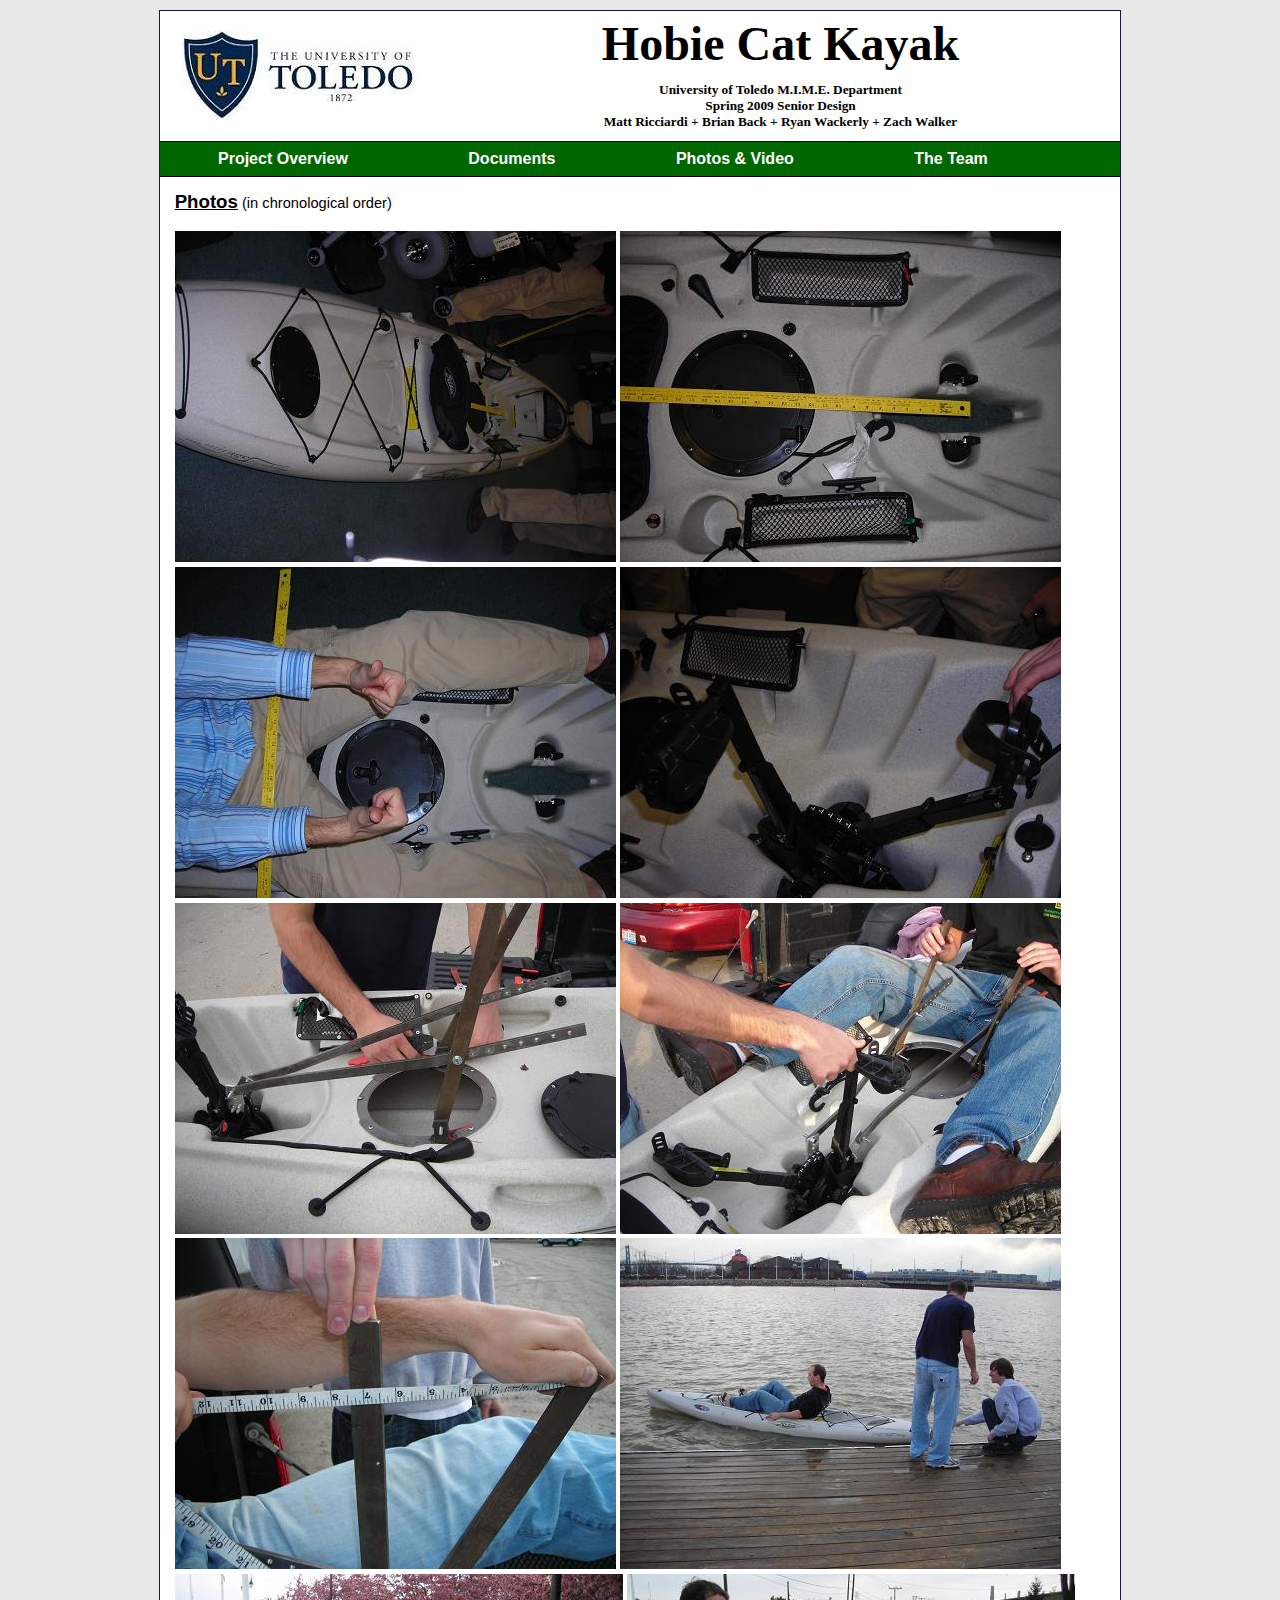
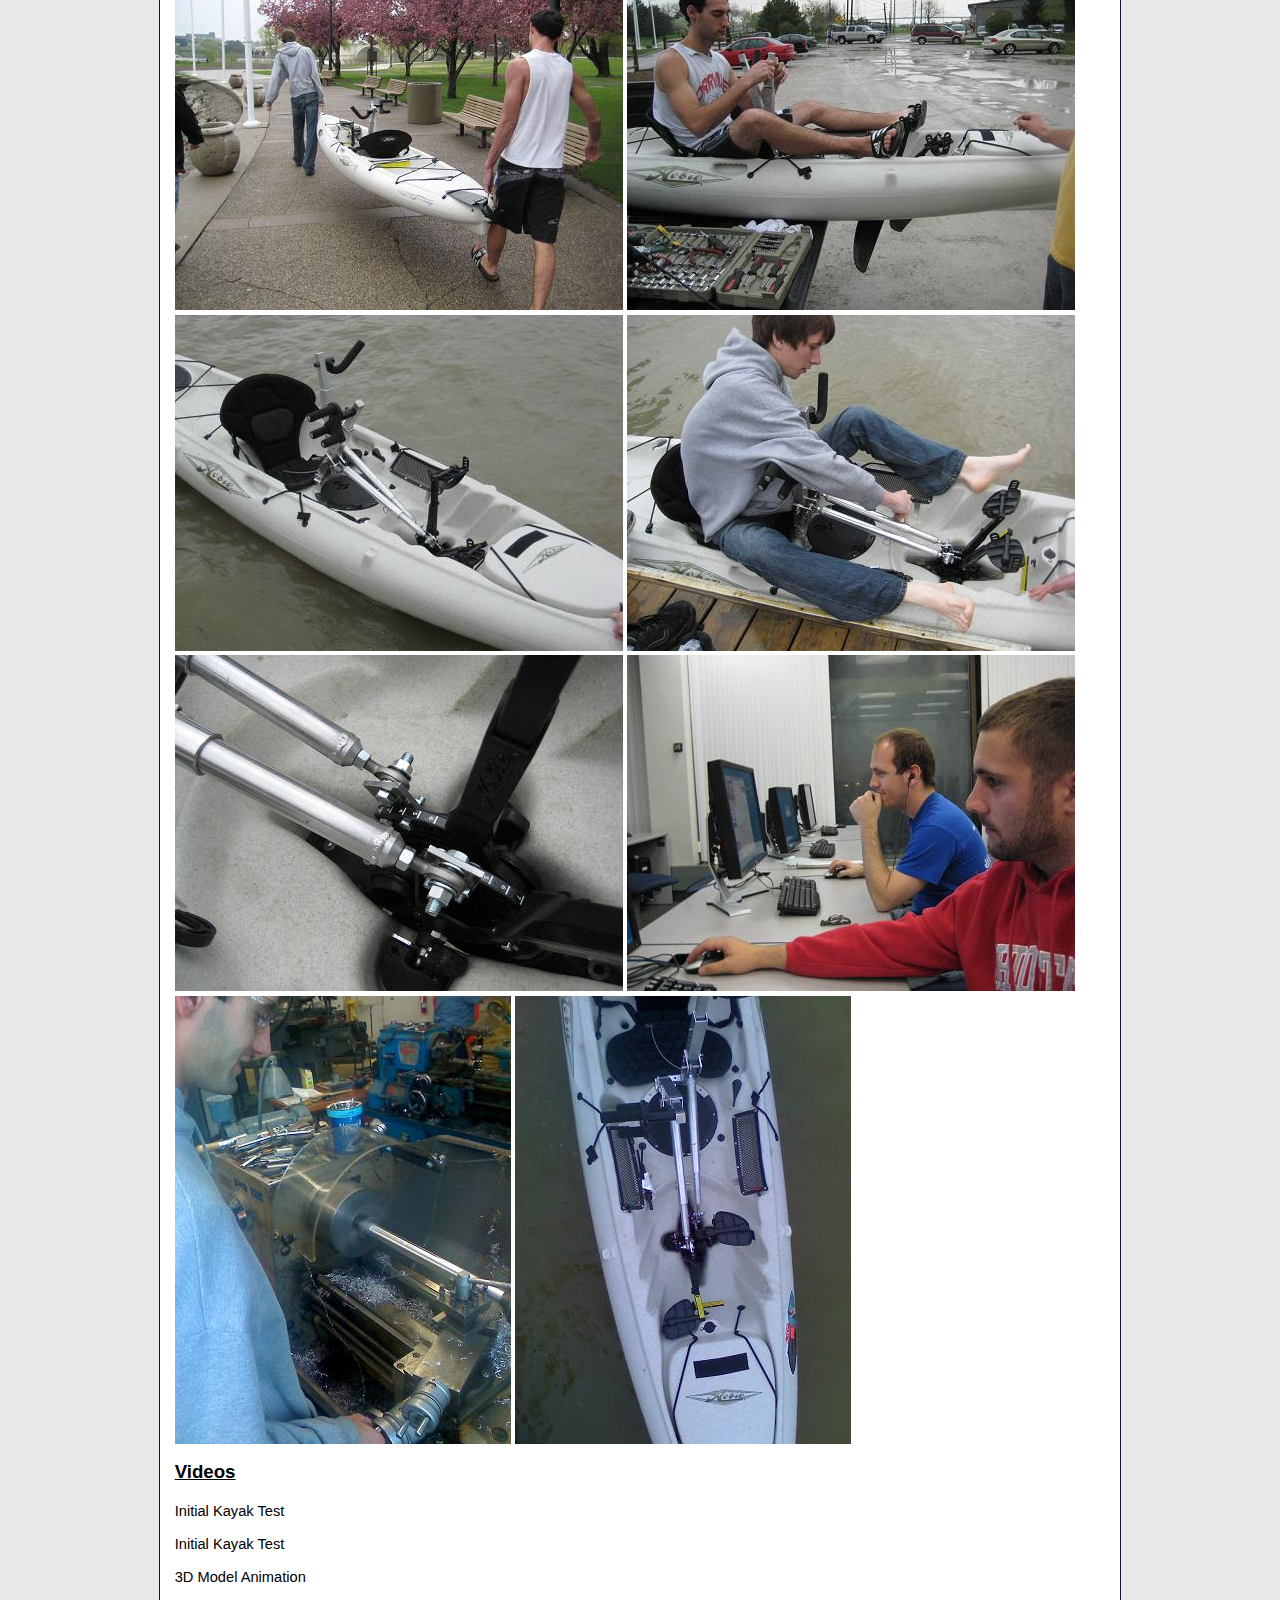
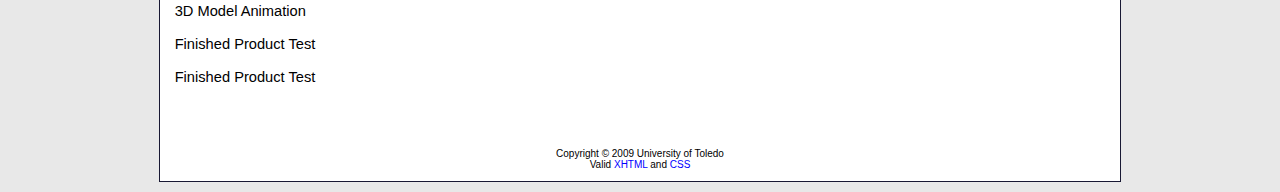
==== media.html @ 9b0a0e20 "Initial upload to Git" ====
<!DOCTYPE html PUBLIC "-//W3C//DTD XHTML 1.0 Strict//EN" "http://www.w3.org/TR/xhtml1/DTD/xhtml1-strict.dtd">
<html xmlns="http://www.w3.org/1999/xhtml" lang="en" xml:lang="en">
<head>
	<title>UT MIME Senior Design Spring 2009 | Hobie Cat Kayak | Photos &amp; Video</title>
	<meta http-equiv="Content-Type" content="text/html; charset=iso-8859-1" />
	<link rel="stylesheet" type="text/css" href="seniordesign.css" />
	<script type="text/javascript" src="swfobject.js"></script>
	<!-- Zach Walker 04-May-2009 http://www.zachwalker.net -->
</head>
<body>
<div class="main">
	<div class="header">
		<img src="images/utlogo.jpg" alt="UT Logo"/>
		<h1>Hobie Cat Kayak</h1>
		<h2>University of Toledo M.I.M.E. Department<br />Spring 2009 Senior Design<br />Matt Ricciardi + Brian Back + Ryan Wackerly + Zach Walker</h2>
	</div>
	<div class="navbar">
		<ul>
			<li><a href="index.html">Project Overview</a></li>
			<li><a href="documents.html">Documents</a></li>
			<li><a href="media.html">Photos &amp; Video</a></li>
			<li><a href="team.html">The Team</a></li>
		</ul>
	</div>
	<div class="content">
		<p><span class="sectionheader">Photos</span> (in chronological order)<br /><br />
		<img src="images/photo1.jpg" alt=""/> <img src="images/photo2.jpg" alt="temp" /> <img src="images/photo3.jpg" alt="temp" /> <img src="images/photo4.jpg" alt="temp" /> <img src="images/photo5.jpg" alt="temp" /> <img src="images/photo6.jpg" alt="temp" /> <img src="images/photo7.jpg" alt="temp" /> <img src="images/photo8.jpg" alt="temp" /> <img src="images/photo9.jpg" alt="temp" /> <img src="images/photo10.jpg" alt="temp" /> <img src="images/photo11.jpg" alt="temp" /> <img src="images/photo12.jpg" alt="temp" /> <img src="images/photo13.jpg" alt="temp" /> <img src="images/photo14.jpg" alt="temp" /> <img src="images/photo15portrait.jpg" alt="temp" /> <img src="images/photo16portrait.jpg" alt="temp" /> 
		</p>
		<p><span class="sectionheader">Videos</span><br /><br />
		Initial Kayak Test</p>
		<div id="player1">Initial Kayak Test</div> <script type="text/javascript">var so = new SWFObject('player.swf','mpl','320','240','8');so.addParam('allowscriptaccess','always');so.addParam('menu','false');so.addVariable('overstretch','true');so.addParam('allowfullscreen','true');so.addVariable('height','240');so.addVariable('width','320');so.addVariable('autostart','false'); so.addVariable('searchbar','false');so.addVariable('file','kayak_test.flv');so.write('player1');</script><!-- legacy player code<embedsrc="player.swf"width="320"height="240"allowscriptaccess="always"allowfullscreen="true" flashvars="height=240&width=320&file=kayak_test.flv /> -->
		<p>3D Model Animation</p>
		<div id="player2">3D Model Animation</div> <script type="text/javascript">var so = new SWFObject('player.swf','mpl','320','240','8');so.addParam('allowscriptaccess','always');so.addParam('menu','false');so.addVariable('overstretch','true');so.addParam('allowfullscreen','true');so.addVariable('height','240');so.addVariable('width','320');so.addVariable('autostart','false'); so.addVariable('searchbar','false');so.addVariable('file','kinematic.flv');so.write('player2');</script>
		<p>Finished Product Test</p>
		<div id="player3">Finished Product Test</div> <script type="text/javascript">var so = new SWFObject('player.swf','mpl','320','240','8');so.addParam('allowscriptaccess','always');so.addParam('menu','false');so.addVariable('overstretch','true');so.addParam('allowfullscreen','true');so.addVariable('height','240');so.addVariable('width','320');so.addVariable('autostart','false'); so.addVariable('searchbar','false');so.addVariable('file','final_test.flv');so.write('player3');</script>
	<p>&nbsp;</p>
	</div>
	<div class="footer">
		<p>Copyright &copy; 2009 University of Toledo<br />
		Valid <a href="http://validator.w3.org/check?uri=referer">XHTML</a> and <a href="http://jigsaw.w3.org/css-validator/check/referer">CSS</a></p>
		<!-- Zach Walker 04-May-2009 http://www.zachwalker.net -->
	</div>
</div>
</body>
</html>
---- seniordesign.css ----
/* Zach Walker 04-May-2009 http://www.zachwalker.net */
body {
	margin: 10px;
	padding: 0;
	font-family: Arial, sans-serif;
	font-size: 11pt;
	background-color: #E8E8E8;
	}
a:link {
	color: #0000FF;
	text-decoration: none;
}
a:visited {
	color: #0000FF;
	text-decoration: none;
}
a:hover {
	text-decoration: underline;
}
div.main {
	text-align: left;
	margin: 0 auto;
	width: 960px;
	background-color: #FFFFFF;
	color: #000000;
	border: 1px solid #181833;
}
div.header {
	font-family: Georgia;
	text-align: center;
}
div.header img {
	float: left;
	clear: left;
	margin: 1em 1.5em;
}
h1 {
	margin: .1em 0;
	font-size: 36pt;
}
h2 {
	font-size: 10pt;
}
div.navbar {
	height: 34px;
	width: 100%;
	border-top: solid #000000 1px;
	border-bottom: solid #000000 1px;
	background-color: #006600;
}
div.navbar ul {
	margin: 0px;
	padding: 0px;
	font-family: Verdana, sans-serif;
	font-size: 12pt;
	line-height: 34px;
	white-space: nowrap;
	font-weight: bold;
}
div.navbar li {
	list-style-type: none;
	display: inline;
}
div.navbar li a {
	text-decoration: none;
	padding: 7px 58px;
	color: #FFFFFF;
}
div.navbar li a:link {
    color: #FFFFFF;
}
div.navbar li a:hover {
    background-color: #005500;
	text-decoration: underline;
}
div.content {
	clear: both;
	padding: 0.1em 1em;
	line-height: 14pt
}
div.content span.sectionheader {
	font-size: 14pt;
	font-weight: bold;
	text-decoration: underline;
}
div.content table.sponsors td {
	padding: 10px;
	padding-right: 50px;
}
div.footer {
	padding: .1em;
	font-size: 7.5pt;
	clear: both;
	text-align: center;
}
div.pic {
	position: relative;
	display: inline;
	float: right;
	padding-left: .5em;
	padding-top: .5em;
}
/* Zach Walker 04-May-2009 http://www.zachwalker.net */
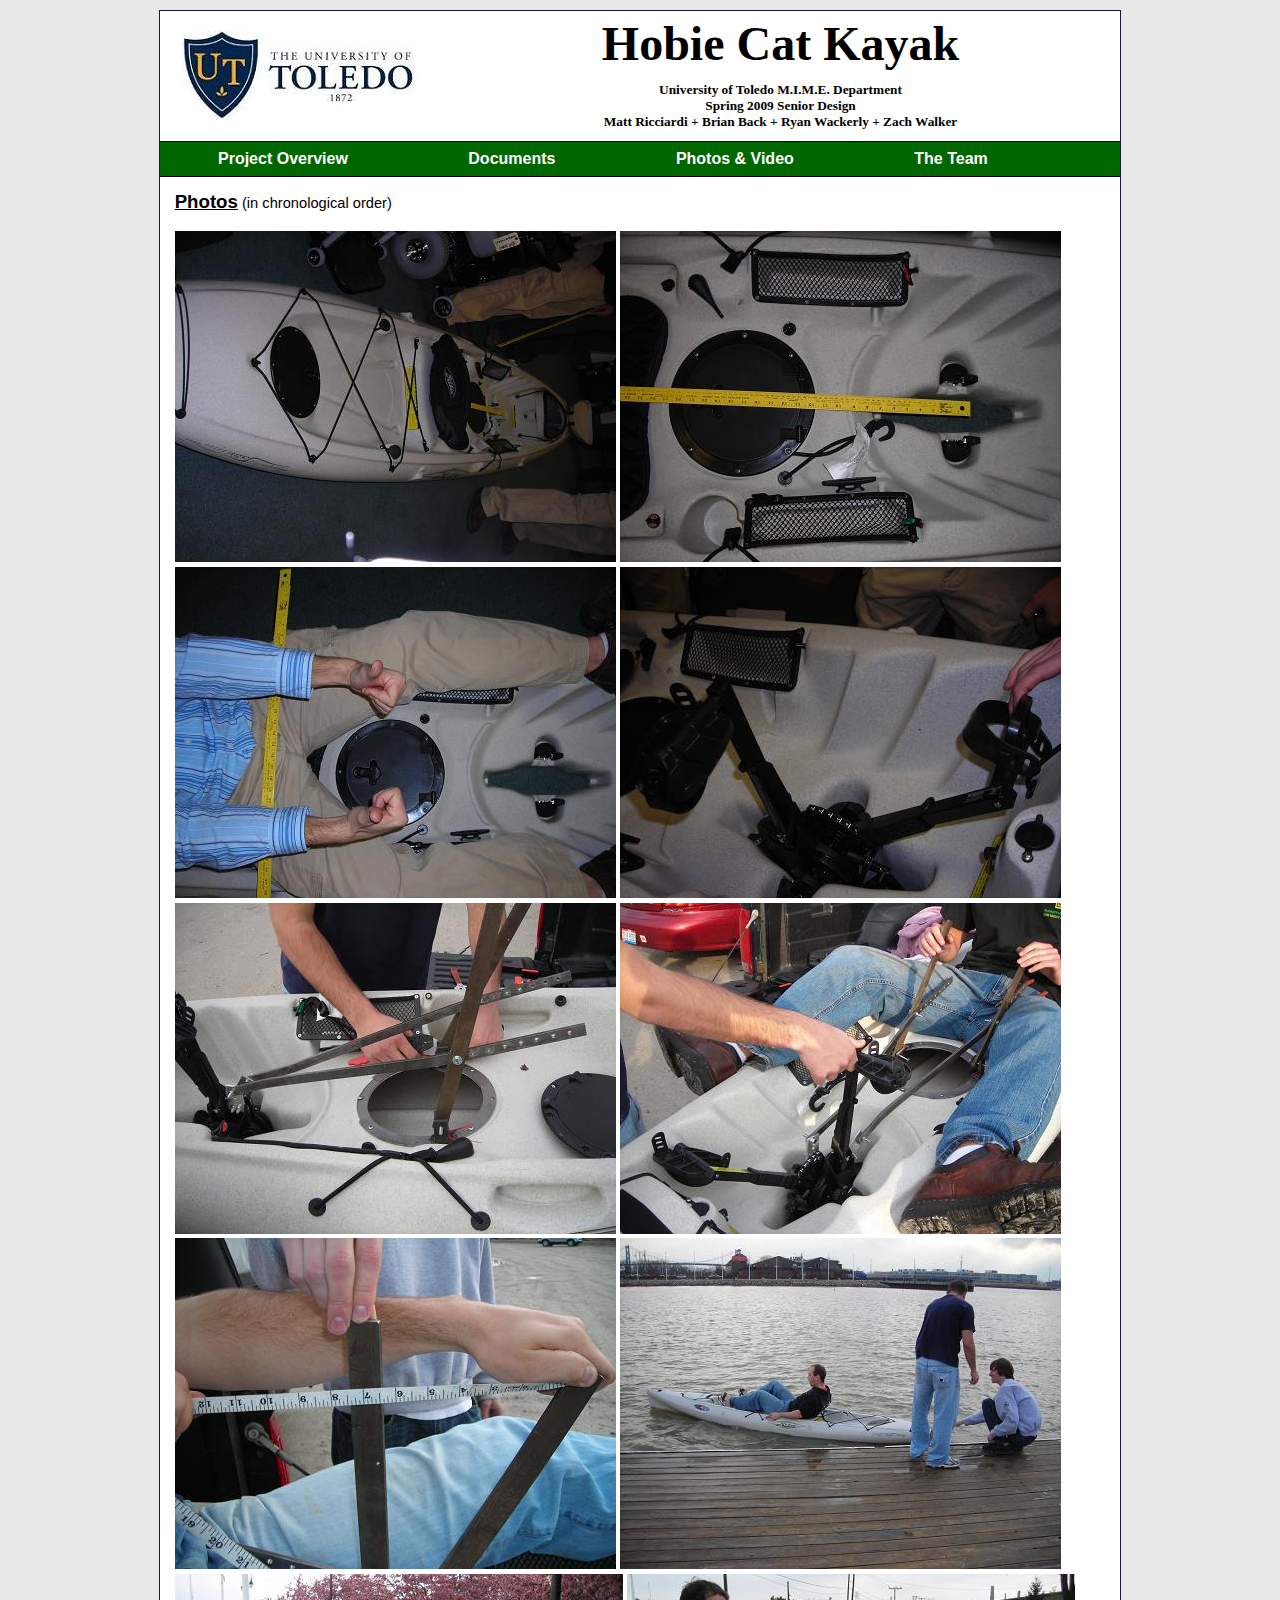
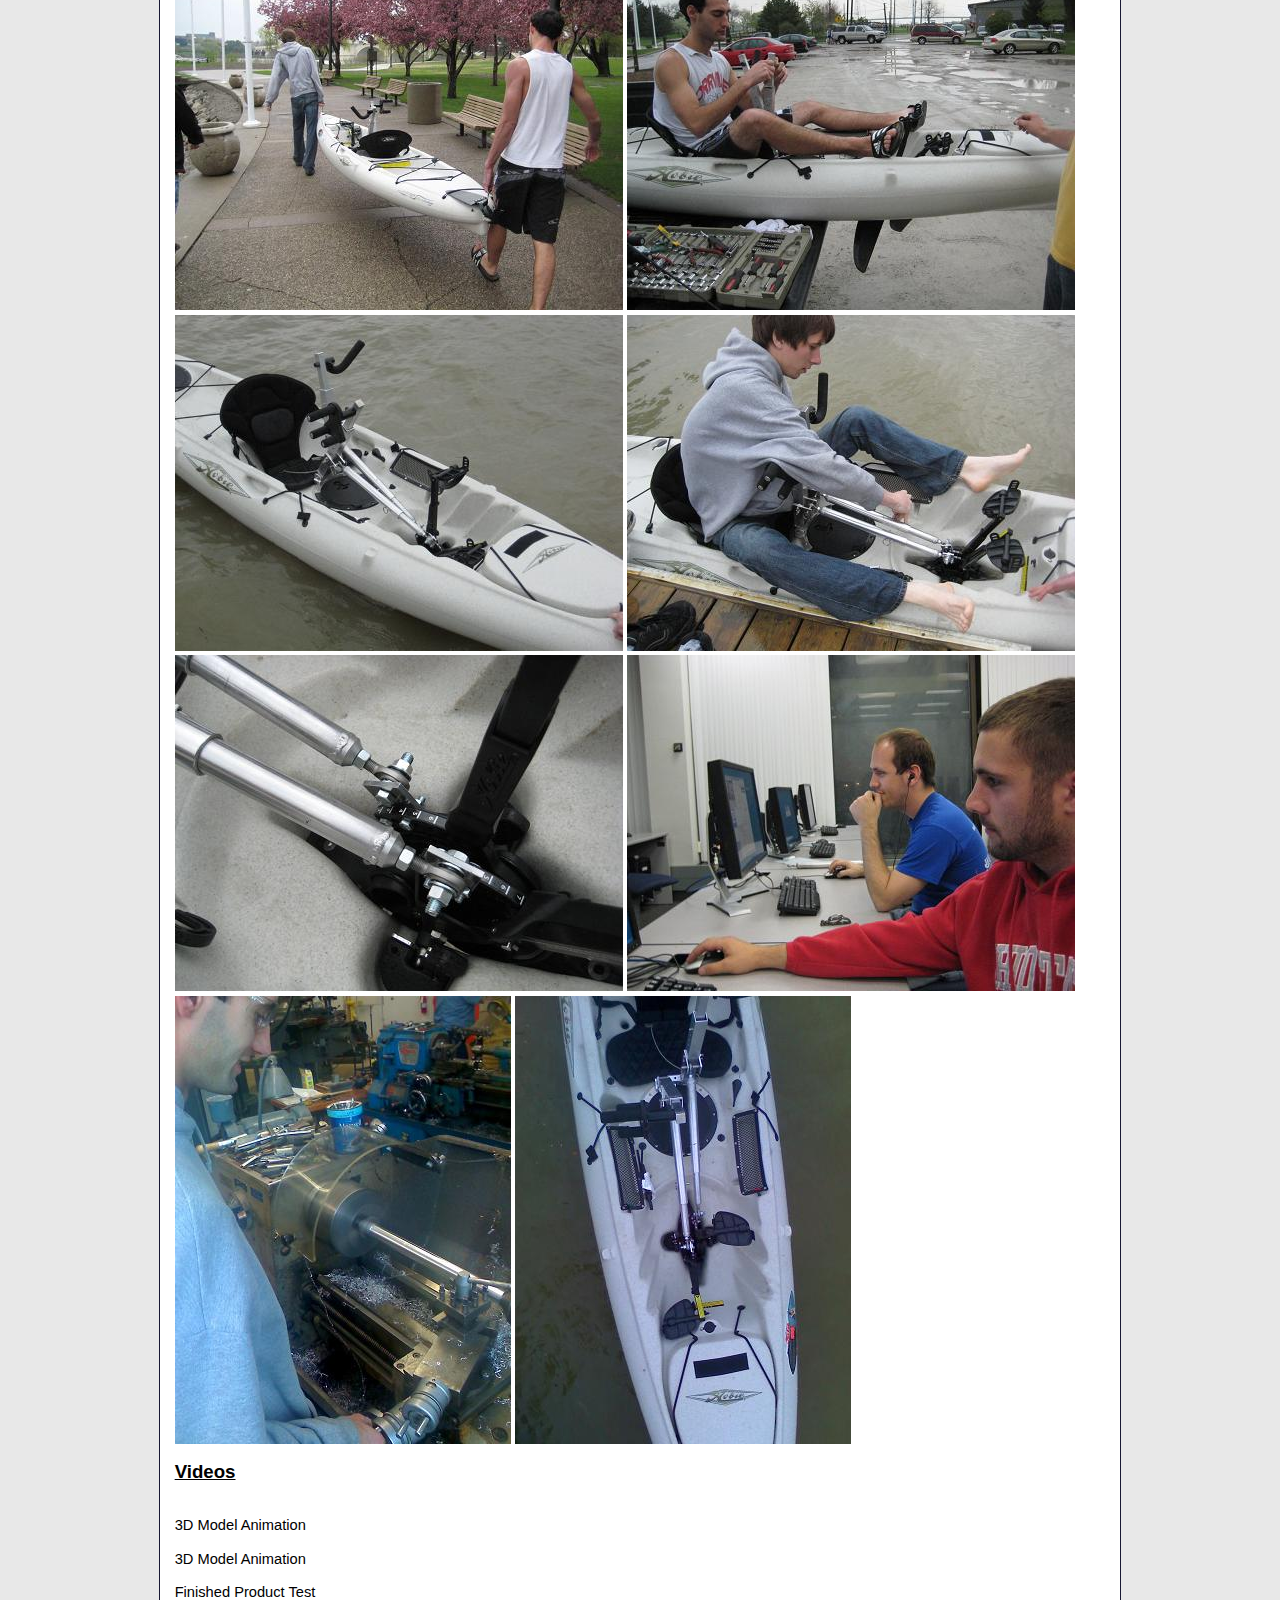
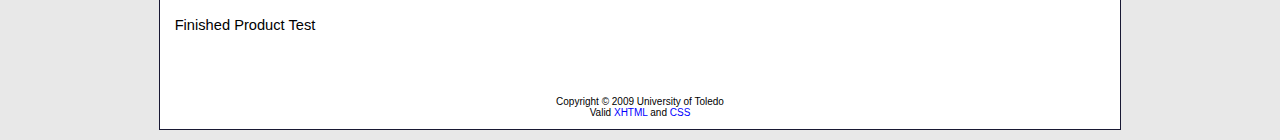
==== commit 0b0b8928: "Removed first video from media page due to foul langauge." ====
--- a/media.html
+++ b/media.html
@@ -27,8 +27,6 @@
 		<img src="images/photo1.jpg" alt=""/> <img src="images/photo2.jpg" alt="temp" /> <img src="images/photo3.jpg" alt="temp" /> <img src="images/photo4.jpg" alt="temp" /> <img src="images/photo5.jpg" alt="temp" /> <img src="images/photo6.jpg" alt="temp" /> <img src="images/photo7.jpg" alt="temp" /> <img src="images/photo8.jpg" alt="temp" /> <img src="images/photo9.jpg" alt="temp" /> <img src="images/photo10.jpg" alt="temp" /> <img src="images/photo11.jpg" alt="temp" /> <img src="images/photo12.jpg" alt="temp" /> <img src="images/photo13.jpg" alt="temp" /> <img src="images/photo14.jpg" alt="temp" /> <img src="images/photo15portrait.jpg" alt="temp" /> <img src="images/photo16portrait.jpg" alt="temp" /> 
 		</p>
 		<p><span class="sectionheader">Videos</span><br /><br />
-		Initial Kayak Test</p>
-		<div id="player1">Initial Kayak Test</div> <script type="text/javascript">var so = new SWFObject('player.swf','mpl','320','240','8');so.addParam('allowscriptaccess','always');so.addParam('menu','false');so.addVariable('overstretch','true');so.addParam('allowfullscreen','true');so.addVariable('height','240');so.addVariable('width','320');so.addVariable('autostart','false'); so.addVariable('searchbar','false');so.addVariable('file','kayak_test.flv');so.write('player1');</script><!-- legacy player code<embedsrc="player.swf"width="320"height="240"allowscriptaccess="always"allowfullscreen="true" flashvars="height=240&width=320&file=kayak_test.flv /> -->
 		<p>3D Model Animation</p>
 		<div id="player2">3D Model Animation</div> <script type="text/javascript">var so = new SWFObject('player.swf','mpl','320','240','8');so.addParam('allowscriptaccess','always');so.addParam('menu','false');so.addVariable('overstretch','true');so.addParam('allowfullscreen','true');so.addVariable('height','240');so.addVariable('width','320');so.addVariable('autostart','false'); so.addVariable('searchbar','false');so.addVariable('file','kinematic.flv');so.write('player2');</script>
 		<p>Finished Product Test</p>
